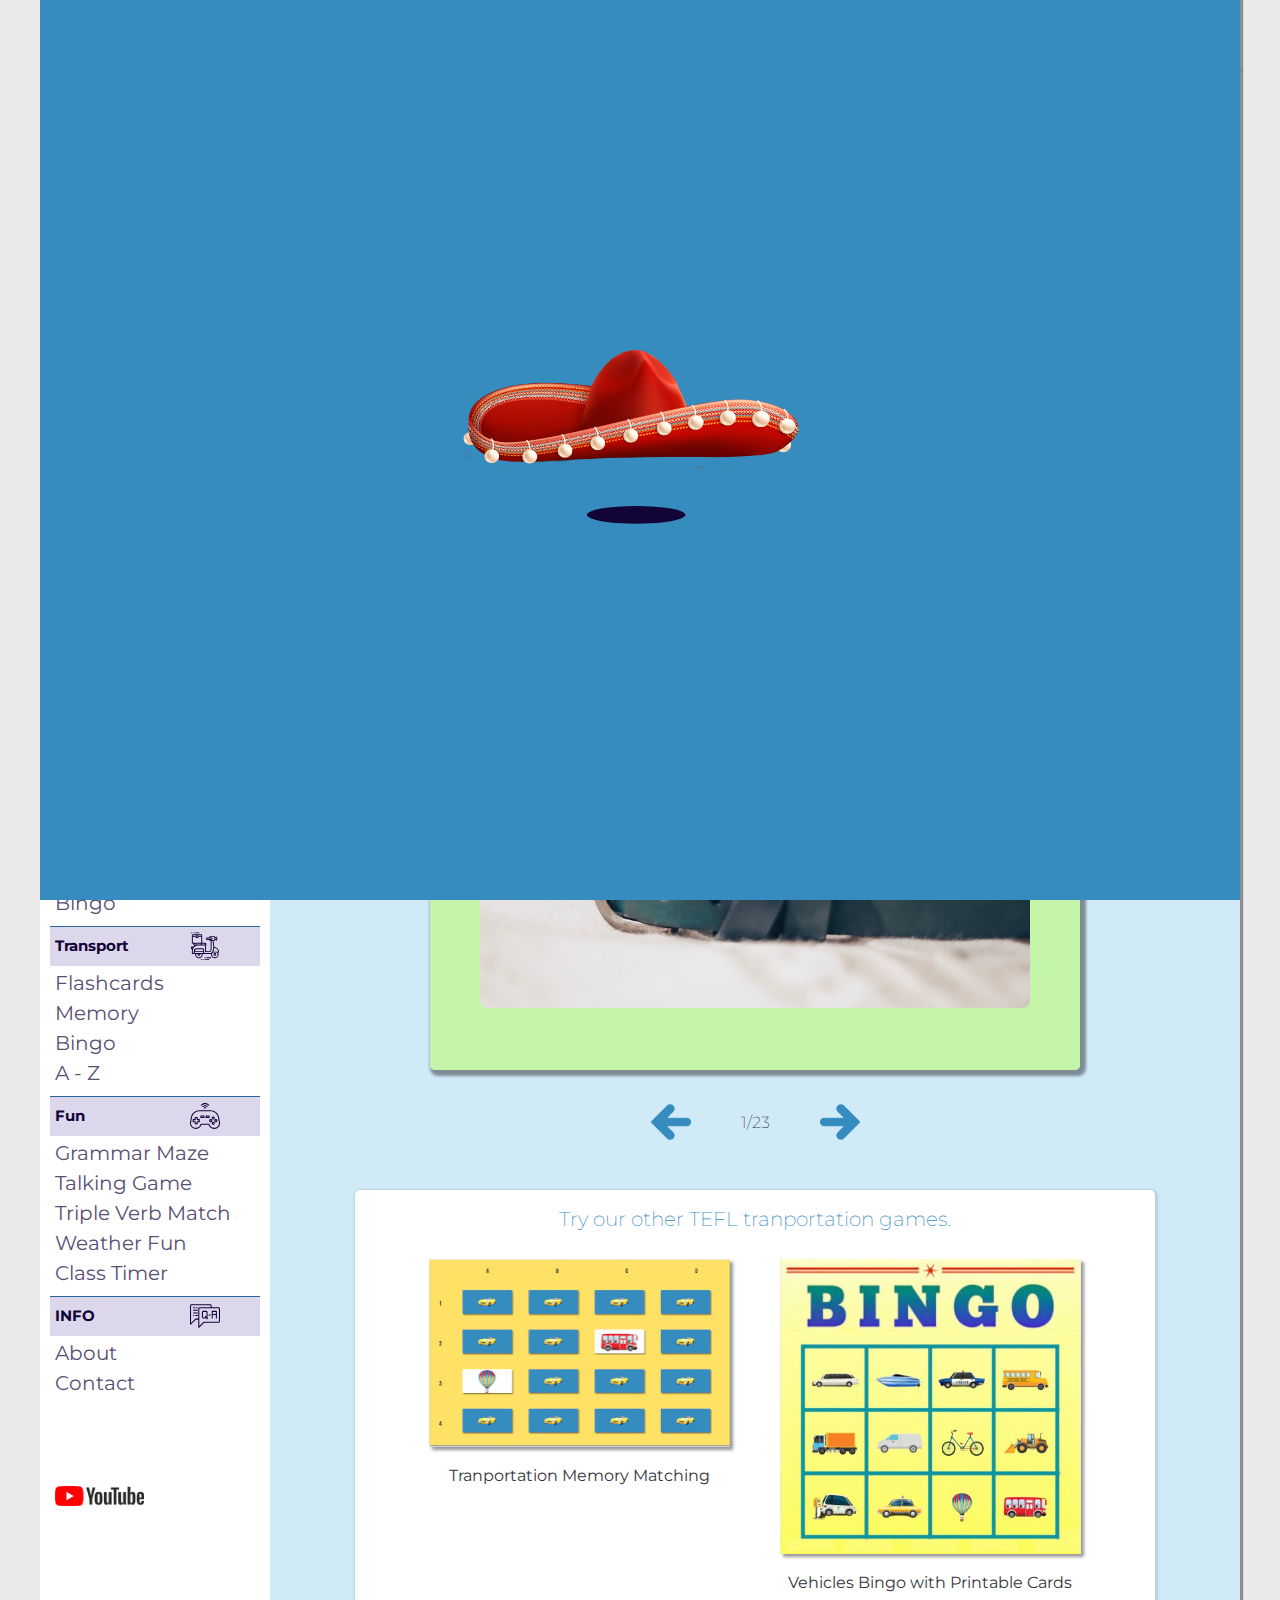
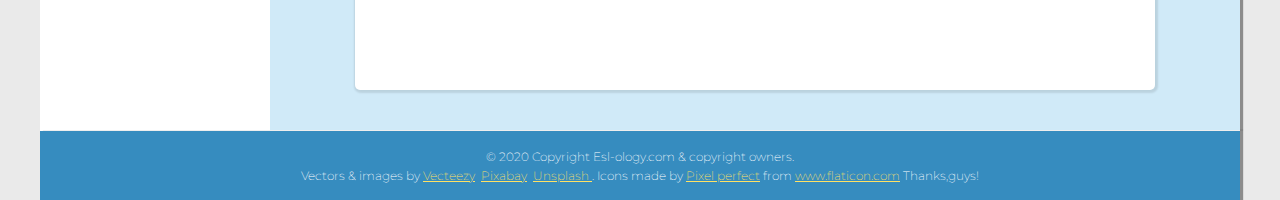
==== index.html @ f2a233de "Initial commit" ====
<!DOCTYPE html>
<html lang="en">
<head>
    <meta charset="UTF-8">
    <meta name="viewport" content="width=device-width, initial-scale=1.0">
    <meta name="description" content="Fun, free  online clothes flashcards for learning English vocabulary">
    <meta name="keywords" content="Clothes flashcards dressed online">
    <title>Clothes Flashcards</title>
    <link rel="icon" type="image/png"
    href="favicon.png";
  />
    <link rel="stylesheet" href="./css/styles.css">
    <script src="csi.min.js"></script>
</head>
<body>

  <div class="loader-div" id="loaderDiv" onload = "checkForTop();">
    <div class="loader-container">
      <img class="ghost" src="img/sombrero.png" alt=""> 
      <p class="shadowFrame">
        <svg version="1.1" class="shadow" id="Layer_1" xmlns="http://www.w3.org/2000/svg" xmlns:xlink="http://www.w3.org/1999/xlink" x="61px" y="20px"
       width="122.436px" height="39.744px" viewBox="0 0 122.436 39.744" enable-background="new 0 0 122.436 39.744"
       xml:space="preserve">
      <ellipse fill="rgb(18, 4, 55)" cx="61.128" cy="19.872" rx="49.25" ry="8.916"/>
        </svg>
      </p>
    </div>
  </div>

    <div class="nav-bar" id="navbar">
        <a href="index.html" class="nav-bar__logo">
          <svg class="icon-header nav-bar__logo-img">
            <use xlink:href="sprite2.svg#Buho" onclick="scrollUp()">
            </use>
          </svg>    </a>
        <h3 class="nav-bar__title">Esl-Ology.Com</h3>
        <div class="nav-bar__title-page">
          <span class="nav-bar__title-page-main" id="pageTitle">CLOTHES FLASHCARDS</span>
      </div>
      <div class="nav-bar__links">
        <a href="index.html" class="nav-bar__link link3">Home</a>
        <svg viewBox="0 0 100 80" width="40" height="20" onclick="toggler();" id="menu" class="menu">
          <rect width="100" height="12"></rect>
          <rect y="30" width="100" height="12"></rect>
          <rect y="60" width="100" height="12"></rect>
        </svg>     
      </div>
    </div>

    <div id="wrapper" class="wrapper">

          
      <div class="sidebar-container" id="sidebar">
        <div data-include="sidebar.html">
        </div>
      </div>

        <div class="introduction">
          <div class="introduction__img" onclick="clapping();"id="mainpic">
            <img src="img/fashion/fashion1.png" alt="decorative">
          </div>
          <div class="introduction__text">
            <h1>FASHION PARADE</h1>
            <p>
            Unlike an ordinary set of TEFL <a href=flashcard-transport.html">transportation flashcards</a>, this set has one vehicle for each letter from A to Z. English Students can have fun playing a game where they guess what the next letter is going to be — bearing in mind that some letters, like D and X, are difficult (we have dog-sled and X-wing Fighter). The transport word appears when you hover over the photo.
            </p>
          </div>
        </div>

    <div class="content">
          <div class="flashcard" >   
          <div class="flashcard__container" onclick="flipMe()" id="flexi">
             <div class="flashcard__flip-card">
                 <div class="flashcard__flip-card-inner" id="inner">
                     <div class="flashcard__flip-card-front" id="pics">
                         <img src="img/belt.jpg" class="flashcard__art" id="art">
                     </div>
                     <div class="flashcard__flip-card-back">
                         <p id="flashcard__text">cap</p> 
                     </div>
                 </div>
             </div>
         </div>
        <div class="buttons">
          <div class="buttons__icon" onclick="goBackwards()">
            <img class="buttons__icon-img arrow1" src="img/right-arrow.png" alt="">
          </div>
            <p class="count" id="count">2/20</p>
          <div class="buttons__icon" onclick="goForwards()">
            <img class="buttons__icon-img arrow2" src="img/right-arrow.png" alt="">
          </div>
        </div>
      </div>
    </div>

      <div class="links">
        <p class="links__text">
          Try our other TEFL tranportation games.
        </p>
        <div class="links__images">
          <div class="links__images-1 figure">
            <a href="matching-transport.html">
            <img src="img/transport-memory.jpg" alt=""></a>
              <figcaption>Tranportation Memory Matching</figcaption>
          </div>
          <div class="links__images-1 figure">
            <a href="bingo-transport.html">
            <img src="img/vehiclesBing.jpg" alt=""></a>
              <figcaption>Vehicles Bingo with Printable Cards</figcaption>
          </div>
      </div>


    </div>
</div>
    <footer class="footer">
        <div class="footer__copyright" id="footer">
          <p>© 2020 Copyright Esl-ology.com & copyright owners.</p>
          <p>Vectors & images by <a href="https://www.vecteezy.com">Vecteezy</a>&nbsp&nbsp<a href="https://pixabay.com">Pixabay</a>&nbsp&nbsp<a
            href="https://unsplash.com">Unsplash </a>. Icons made by <a href="https://icon54.com/" title="Pixel perfect">Pixel perfect</a> from <a href="https://www.flaticon.com/" title="Flaticon"> www.flaticon.com</a> Thanks,guys!</p>
        </div>
    </footer>

  <div class="hidden"><img src="sprite2.svg" style="display: none">
      <script>
    <!--//--><![CDATA[//><!--
    var images = new Array();
      function preload(){
        for(i=0; i<preload.arguments.length; i++){
          images[i] = new Image();
          images[i].src = preload.arguments[i];
        }
      }
    preload(
      "img/belt.jpg",
    "img/boots.jpg",
    "img/cap.jpg",
    "img/dress.jpg",
    "img/flip-flops.jpg",
    "img/gloves.jpg",
    "img/hat.jpg",
    "img/hoodie.jpg",
    "img/jacket.jpg",
    "img/jeans.jpg",
    "img/jumper.jpg",
    "img/pyjamas.jpg",
    "img/raincoat.jpg",
    "img/sandals.jpg",
    "img/scarf.jpg",
    "img/shirt.jpg",
    "img/shoes.jpg",
    "img/skirt.jpg",
    "img/socks.jpg",
    "img/trainers.jpg",
    "img/trousers.jpg",
    "img/tshirt.jpg",
    "img/umbrella.jpg"
    )
      //--><!]]>
    </script>
  </div>
    
    <script src="/script.js"></script>
</body>
</html>
---- css/styles.css ----
@import url("https://fonts.googleapis.com/css2?family=Montserrat:wght@400;500;700&display=swap");
@import url("https://fonts.googleapis.com/css2?family=Anton&display=swap");
@import url("https://fonts.googleapis.com/css2?family=Montserrat&display=swap");
*,
*::after,
*,
*::after,
*::before {
  margin: 0;
  padding: 0;
  box-sizing: border-box; }

html {
  font-size: 62.5%; }
  @media only screen and (max-width: 62.5em) {
    html {
      font-size: 50%; } }
  @media only screen and (max-width: 28em) {
    html {
      font-size: 40%; } }

body {
  padding: 0;
  position: relative;
  margin: 0;
  overflow-x: hidden;
  background-color: #eaeaea; }

body {
  font-family: "Montserrat", sans-serif;
  font-weight: 400;
  line-height: 1.7;
  color: #33363b; }

p {
  font-family: Montserrat, sans-serif;
  line-height: 1.9rem;
  font-size: 1.6rem;
  font-weight: 200; }

h1 {
  margin: 0;
  font-family: "Montserrat", sans-serif;
  font-size: 2rem; }

h2 {
  font-weight: bolder;
  color: #110338; }

h3 {
  font-weight: normal; }

h4 {
  font-weight: normal;
  font-size: 3rem;
  line-height: 1.2;
  margin-bottom: 0.7rem; }

.buttons {
  display: flex;
  align-items: center;
  justify-content: center;
  grid-row: 3/4;
  grid-column: 2/3;
  width: 60%;
  margin: auto;
  margin-top: 2rem;
  height: 5vw; }
  .buttons__icon {
    height: 4rem;
    width: 4rem;
    margin: 0 5rem;
    justify-self: center; }
    .buttons__icon:hover {
      transform: scale(1.1); }
    .buttons__icon:active {
      transform: translateY(2px); }
    .buttons__icon-img {
      height: 100%;
      width: 100%; }
  .buttons .arrow1 {
    transform: scaleX(-1); }

.btn1 {
  grid-column: 1/2; }

.btn2 {
  grid-column: 2/3; }

.btn3 {
  grid-column: 3/4; }

.btn4 {
  grid-column: 6/7; }

.btn {
  height: 5rem;
  width: 8rem;
  border-radius: 10px;
  margin: 0 1rem;
  background-color: #f6653c;
  box-shadow: 2px 3px 3px rgba(0, 0, 0, 0.4);
  cursor: pointer;
  font-size: 1.2rem;
  font-weight: bold;
  color: #fff;
  outline: none;
  border: none; }
  .btn:hover {
    background-color: #dd5b36; }
  .btn:active {
    transform: translateY(2px); }
  @media only screen and (max-width: 50em) {
    .btn {
      height: 4rem;
      width: 10rem; } }

.loader-div {
  background-color: #368cbf;
  display: flex;
  flex-direction: column;
  align-items: center;
  justify-content: center;
  position: absolute;
  height: 100vh;
  width: 1200px;
  margin: auto;
  top: 0;
  left: 0;
  right: 0;
  z-index: 1000; }
  @media only screen and (max-width: 75em) {
    .loader-div {
      width: 100vw; } }
  @media only screen and (max-width: 28em) {
    .loader-div {
      width: 100vw; } }

.stop {
  animation: 2s opaque forwards; }

@keyframes opaque {
  0% {
    opacity: 1;
    z-index: 100; }
  100% {
    opacity: 0;
    z-index: -1; } }

.loader-container {
  display: flex;
  flex-direction: column;
  width: 600px;
  height: 200px;
  align-items: center;
  justify-content: center; }
  .loader-container img {
    height: 60%;
    width: 60%; }

.ghost {
  animation: float 3s ease-out infinite; }

@keyframes float {
  50% {
    transform: translate(0, 20px); } }

.shadowFrame {
  width: 130px;
  margin: auto;
  margin-top: 25px; }

.shadow {
  animation: shrink 3s ease-out infinite;
  transform-origin: center center; }

.shadow ellipse {
  transform-origin: center center; }

@keyframes shrink {
  0% {
    width: 90%;
    margin: 0 5%; }
  50% {
    width: 60%;
    margin: 0 18%; }
  100% {
    width: 90%;
    margin: 0 5%; } }

.sidebar {
  grid-row: 1/5;
  grid-column: 1/2;
  width: 100%;
  display: flex;
  flex-direction: column;
  background-color: #fff;
  padding: 1rem;
  height: 100%;
  transition: all 0.2s ease-in-out; }
  @media only screen and (max-width: 50em) {
    .sidebar {
      position: absolute;
      width: 100vw;
      z-index: 500;
      height: auto;
      padding: 3rem; } }
  @media only screen and (max-width: 28em) {
    .sidebar {
      width: 100vw;
      padding: 6rem; } }

.sidebar h2:first-of-type {
  margin-top: 3rem; }

.sidebar ul li {
  list-style-type: none;
  width: 100%; }

.sidebar a {
  display: inline-block;
  text-decoration: none;
  font-size: 2rem;
  color: #594f73;
  width: 100%;
  height: 3rem;
  padding-left: .5rem; }

.sidebard a:hover {
  background-color: lightgrey; }

.sidebar__subtitle {
  display: flex;
  position: relative;
  justify-content: space-between;
  align-items: center;
  background-color: #dcd7eb;
  border-top: 1px solid #2b6498;
  height: 4rem;
  line-height: 1.6;
  padding-left: .5rem;
  padding-right: 1rem;
  margin-top: 1rem;
  width: 100%;
  cursor: pointer; }

.sidebard i {
  position: absolute;
  right: 2.2rem;
  top: 20%; }

.sidebar__instructions {
  margin-bottom: 2rem;
  font-size: 1.4rem; }

.sidebar ul,
.sidebar li {
  list-style-type: none; }

.youtube {
  height: 40px;
  width: auto;
  margin-top: 8rem;
  border: none;
  outline: none;
  padding: 10px 0;
  box-shadow: none; }

.sidebar__set {
  display: block;
  padding: 0.5rem;
  border-radius: 8px;
  font-weight: bold;
  height: auto;
  transform: translateY(-0.5rem);
  text-transform: uppercase;
  background-color: green;
  color: white;
  margin-top: 2rem; }

.moveSidebar {
  display: none;
  width: 0;
  background-color: lightgrey; }

#subList1,
#subList2,
#subList3,
#subList4 {
  display: inline-block; }

.icon {
  width: 3rem;
  height: 3rem;
  fill: currentColor; }

.icon:hover {
  fill: darkgrey; }

.sidebar-container {
  grid-row: 1/4;
  grid-column: 1/2;
  height: 100%; }
  @media only screen and (max-width: 50em) {
    .sidebar-container {
      display: none; } }

.block {
  display: block; }

.sidebar__subtitle:first-of-type {
  background: #F75F1C; }

.icon {
  margin-right: 3rem; }

.extra {
  position: absolute;
  bottom: 10%;
  left: 50%;
  transform: translate(-50%, -50%);
  z-index: 100;
  width: 600px;
  height: 620px;
  align-items: center;
  justify-content: center;
  font-family: Montserrat, sans-serif;
  font-size: 1.6rem;
  line-height: 1.7;
  background-color: #ffe164;
  border-radius: 12px;
  box-shadow: 3px 3px 4px 4px rgba(0, 0, 0, 0.5);
  display: none;
  z-index: 100; }
  @media only screen and (max-width: 62.5em) {
    .extra {
      top: 80%;
      height: 600px; } }
  @media only screen and (max-width: 37.5em) {
    .extra {
      top: 60%;
      origin: center;
      width: 320px;
      height: 700px; } }

.extra a {
  color: #2b6498;
  display: inline; }

.extra__content {
  display: grid;
  grid-template-columns: repeat(2, minmax(0, 1fr));
  grid-column-gap: 4rem;
  align-items: center;
  width: 400px;
  height: 640px; }
  @media only screen and (max-width: 37.5em) {
    .extra__content {
      grid-template-columns: 1fr;
      grid-template-rows: 3fr;
      width: 280px;
      grid-gap: 0; } }

.extra-col1,
.extra-col2 {
  grid-template-rows: 1fr 5rem; }

.extra p {
  line-height: 1.4; }

p {
  color: #33363b; }

h4 {
  color: #2b6498; }

.bmc-button {
  grid-row: 2/3;
  justify-self: start;
  align-self: start; }
  @media only screen and (max-width: 37.5em) {
    .bmc-button {
      grid-row: 3/4;
      margin-top: 4rem; } }

.point {
  cursor: pointer; }

.icon-base {
  width: 5em;
  height: 5rem;
  fill: #2B6498; }

.icon-base:hover {
  fill: darkorange; }

.xc {
  position: absolute;
  z-index: 10;
  top: 20px;
  right: 30px;
  fill: blue;
  cursor: pointer; }

.xc:hover {
  transform: scale(1.1);
  opacity: 0.8; }

.xxc {
  display: flex; }

.pointer {
  cursor: pointer; }

.nav-bar {
  background-color: #368cbf;
  color: #fff;
  display: grid;
  height: 7rem;
  width: 1200px;
  margin: auto;
  overflow: none;
  box-shadow: 3px 0px 1px 0px rgba(0, 0, 0, 0.4);
  grid-template-columns: 3% 7% 15% 50% 25%;
  z-index: 5; }
  @media only screen and (max-width: 75em) {
    .nav-bar {
      width: 100vw; } }
  @media only screen and (max-width: 28em) {
    .nav-bar {
      width: 100vw; } }
  .nav-bar__logo {
    grid-column: 2/3;
    align-self: center;
    justify-self: start; }
  .nav-bar__title {
    grid-column: 3/4; }
  .nav-bar__main {
    grid-column: 4/5;
    text-align: center; }
  @media only screen and (max-width: 50em) {
    .nav-bar__link {
      grid-column: 4/5; } }
  @media only screen and (max-width: 50em) {
    .nav-bar {
      grid-template-columns: 5vw 18vw 1fr 18vw 5vw; } }
  .nav-bar__title {
    font-family: Montserrat, sans-serif;
    margin-right: auto;
    align-self: center;
    font-size: 1.6rem; }
    @media only screen and (max-width: 50em) {
      .nav-bar__title {
        display: none; } }
    @media only screen and (max-width: 37.5em) {
      .nav-bar__title {
        font-size: 1rem; } }
    .nav-bar__title:hover {
      color: #ffe164; }
    .nav-bar__title-page {
      display: flex;
      justify-content: space-between;
      align-items: center;
      margin: auto;
      height: 7rem;
      font-size: 2.4rem; }
      @media only screen and (max-width: 50em) {
        .nav-bar__title-page {
          font-size: 2rem; } }
      .nav-bar__title-page-main {
        line-height: 2.4rem;
        text-align: center; }
      .nav-bar__title-page-deco {
        height: 4rem;
        width: auto;
        margin: 0 2rem; }
        @media only screen and (max-width: 37.5em) {
          .nav-bar__title-page-deco {
            display: none; } }
  .nav-bar__logo-img {
    height: 4rem;
    width: 4rem;
    margin-left: 2rem;
    justify-self: center;
    fill: #fff; }
    .nav-bar__logo-img:hover {
      fill: #ffe164; }
  .nav-bar__links {
    display: flex;
    justify-content: space-evenly; }
  .nav-bar__link {
    font-size: 1.4rem;
    align-self: center;
    color: #fff;
    font-family: Montserrat, sans-serif;
    text-decoration: none; }
    .nav-bar__link:hover {
      color: #ffe164; }
    @media only screen and (max-width: 50em) {
      .nav-bar__link.link2, .nav-bar__link.link3 {
        display: none; } }

.menu {
  fill: #fff;
  align-self: center;
  cursor: pointer;
  display: none; }
  @media only screen and (max-width: 50em) {
    .menu {
      display: block; } }
  .menu:hover {
    fill: #7ebc59; }

.introduction {
  grid-row: 1/2;
  grid-column: 2/3;
  width: 800px;
  height: 400px;
  background-color: #fff;
  justify-self: center;
  align-self: center;
  margin: 4rem 0;
  padding: 1rem 4rem;
  display: flex;
  align-items: center;
  justify-content: space-between;
  border-radius: 5px;
  box-shadow: 1px 1px 2px 2px rgba(0, 0, 0, 0.1); }
  @media only screen and (max-width: 62.5em) {
    .introduction {
      width: 500px;
      height: 333px; } }
  @media only screen and (max-width: 37.5em) {
    .introduction {
      grid-row: 2/3;
      justify-content: center;
      width: 400px;
      height: 400px;
      flex-direction: column; } }
  .introduction a {
    display: inline;
    text-decoration: none;
    color: #368cbf;
    cursor: pointer; }
  .introduction__img {
    width: 170px;
    height: 260px;
    background-color: #7ebc59;
    padding: 20px;
    align-self: center;
    justify-self: flex-end;
    margin-bottom: 2rem;
    border-radius: 3px;
    cursor: pointer;
    box-shadow: 3px 3px 3px rgba(0, 0, 0, 0.4); }
    @media only screen and (max-width: 62.5em) {
      .introduction__img {
        width: 150px;
        height: 225px; } }
    .introduction__img img {
      width: 100%;
      height: 100%; }
  .introduction__text {
    width: 60%; }
    @media only screen and (max-width: 37.5em) {
      .introduction__text {
        width: 90%;
        margin-top: 2rem; } }
  .introduction__text p {
    font-size: 2rem;
    line-height: 2.8rem;
    font-weight: 200; }
    @media only screen and (max-width: 37.5em) {
      .introduction__text p {
        font-size: 1.6rem;
        line-height: 2.2rem; } }
    @media only screen and (max-width: 28em) {
      .introduction__text p {
        font-size: 2.2rem;
        line-height: 2.6rem; } }

.links {
  margin-top: 3rem; }

.card {
  box-shadow: 2px 3px 3px rgba(0, 0, 0, 0.4); }

.wrapper {
  width: 1200px;
  position: relative;
  box-shadow: 3px 0px 1px 0px rgba(0, 0, 0, 0.4);
  display: grid;
  align-items: center;
  background-color: #d0eaf8;
  margin: 0 auto;
  grid-template-rows: auto auto auto;
  grid-template-columns: 23rem 1fr; }
  @media only screen and (max-width: 75em) {
    .wrapper {
      width: 100vw; } }
  @media only screen and (max-width: 62.5em) {
    .wrapper {
      grid-template-columns: 28rem 1fr; } }
  @media only screen and (max-width: 50em) {
    .wrapper {
      grid-template-columns: 0 1fr; } }
  @media only screen and (max-width: 28em) {
    .wrapper {
      width: 100vw; } }

.content {
  grid-row: 2/3;
  grid-column: 2/3;
  display: flex;
  flex-direction: column; }

.flashcard {
  grid-row: 2/3;
  grid-column: 2/3;
  width: 750px;
  height: 600px;
  margin: auto; }
  .flashcard__container {
    width: 100%; }
  .flashcard__art {
    height: 75%;
    width: auto;
    border-radius: 8px; }
  .flashcard__flip-card {
    background-color: transparent;
    width: 650px;
    height: 500px;
    margin: 2rem auto;
    perspective: 1000px; }
    .flashcard__flip-card-inner {
      position: relative;
      width: 100%;
      height: 100%;
      border-radius: 5px;
      text-align: center;
      transition: all 0.2s;
      transform-style: preserve-3d;
      box-shadow: 3px 3px 3px 3px rgba(0, 0, 0, 0.4); }
    .flashcard__flip-card-front {
      display: flex;
      justify-content: center;
      align-items: center;
      background-color: #fff;
      transform: rotateX(0deg);
      background-color: #c5f5a8; }
    .flashcard__flip-card-front, .flashcard__flip-card-back {
      position: absolute;
      width: 100%;
      height: 100%;
      border-radius: 5px;
      -webkit-backface-visibility: hidden;
      backface-visibility: hidden; }
    .flashcard__flip-card-back {
      display: flex;
      justify-content: center;
      align-items: center;
      background-color: #368cbf;
      transform: rotateX(180deg); }

#flashcard__text {
  font-size: 4rem;
  color: #fff; }

.turnMe {
  transform: rotateX(180deg); }

.links {
  grid-row: 3/4;
  grid-column: 2/3;
  width: 800px;
  height: 500px;
  display: flex;
  flex-direction: column;
  align-items: center;
  justify-self: center;
  text-align: center;
  border-radius: 5px;
  margin: 4rem 0;
  padding: 2rem 0rem;
  background-color: #fff;
  justify-content: flex-start;
  box-shadow: 1px 1px 2px 2px rgba(0, 0, 0, 0.1); }
  @media only screen and (max-width: 62.5em) {
    .links {
      width: 600px;
      height: 400px; } }
  @media only screen and (max-width: 37.5em) {
    .links {
      justify-content: center;
      width: 400px;
      height: 300px; } }
  .links__text {
    margin-bottom: 3rem;
    color: #368cbf;
    font-size: 2rem; }
  .links__images {
    display: flex;
    justify-content: space-evenly; }
    .links__images-1 {
      width: 40%; }
      .links__images-1 img {
        width: 100%;
        box-shadow: 3px 3px 3px rgba(0, 0, 0, 0.4); }
        .links__images-1 img:hover {
          transform: scale(0.98) translateY(1px); }
      .links__images-1 figcaption {
        margin-top: 1rem;
        margin-bottom: 2rem;
        font-size: 1.6rem;
        text-align: center; }

.footer {
  display: flex;
  width: 1200px;
  margin: auto;
  flex-direction: column;
  align-items: center;
  justify-content: center;
  color: #fff;
  padding: 1.5rem 0;
  height: 7rem;
  background-color: #368cbf;
  border-top: 1px solid #fff;
  box-shadow: 3px 0px 1px 0px rgba(0, 0, 0, 0.4); }
  @media only screen and (max-width: 75em) {
    .footer {
      width: 100vw; } }
  @media only screen and (max-width: 28em) {
    .footer {
      width: 100vw; } }
  .footer__copyright {
    text-align: center;
    line-height: 1.5; }
    .footer__copyright p {
      font-size: 1.2rem;
      color: #fff; }

#footer a {
  color: #ffe164; }
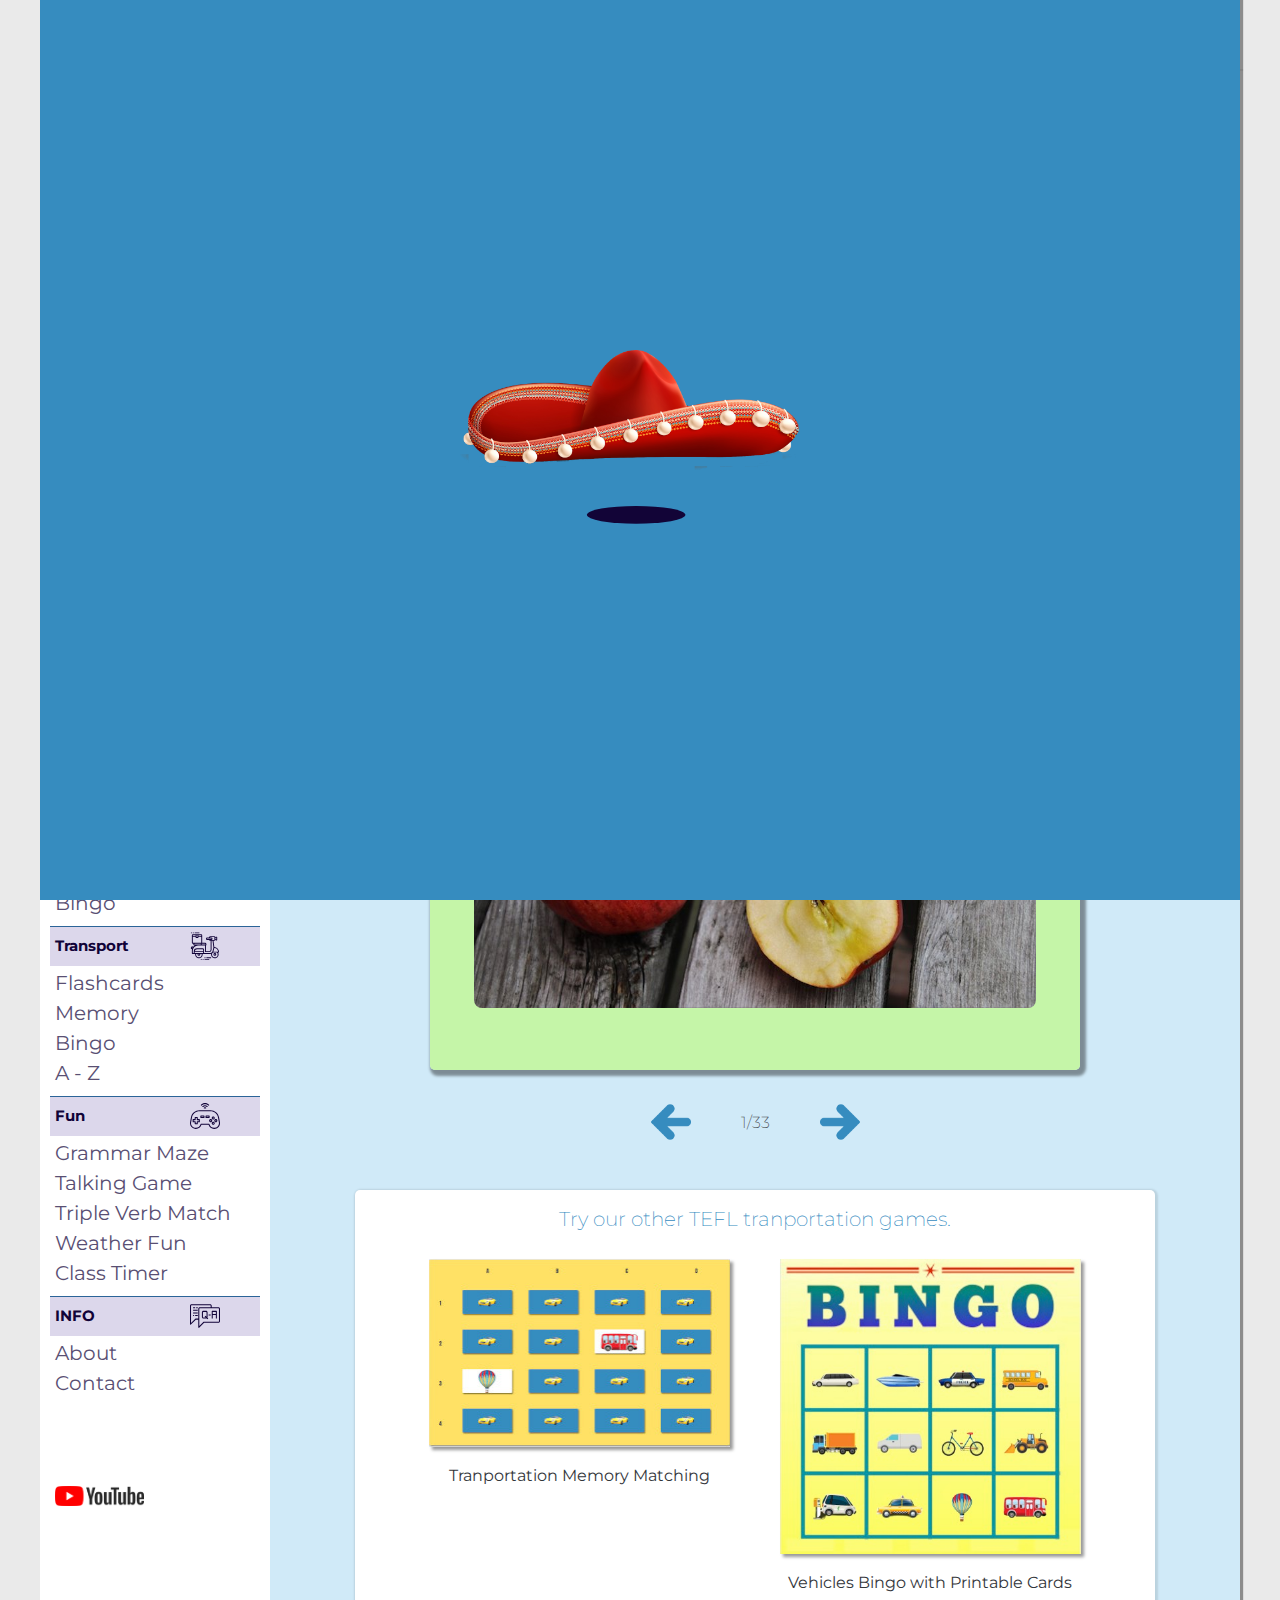
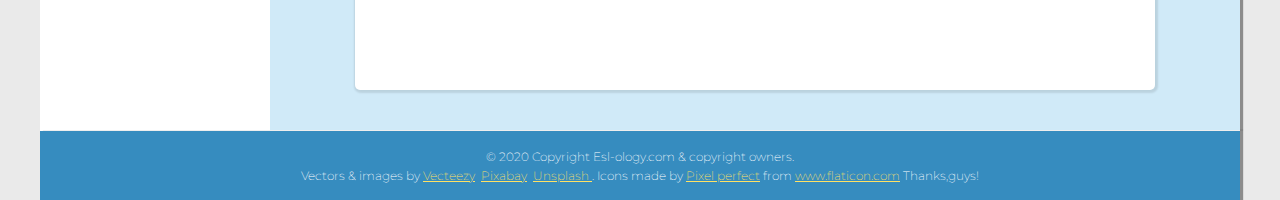
==== commit 5af1590b: "Flipcard Version" ====
--- a/index.html
+++ b/index.html
@@ -3,9 +3,9 @@
 <head>
     <meta charset="UTF-8">
     <meta name="viewport" content="width=device-width, initial-scale=1.0">
-    <meta name="description" content="Fun, free  online clothes flashcards for learning English vocabulary">
-    <meta name="keywords" content="Clothes flashcards dressed online">
-    <title>Clothes Flashcards</title>
+    <meta name="description" content="Fun, free  online food flashcards for learning English vocabulary">
+    <meta name="keywords" content="Food flashcards online">
+    <title>Food Flashcards</title>
     <link rel="icon" type="image/png"
     href="favicon.png";
   />
@@ -35,7 +35,7 @@
           </svg>    </a>
         <h3 class="nav-bar__title">Esl-Ology.Com</h3>
         <div class="nav-bar__title-page">
-          <span class="nav-bar__title-page-main" id="pageTitle">CLOTHES FLASHCARDS</span>
+          <span class="nav-bar__title-page-main" id="pageTitle">FOOD FLASHCARDS</span>
       </div>
       <div class="nav-bar__links">
         <a href="index.html" class="nav-bar__link link3">Home</a>
@@ -56,11 +56,11 @@
       </div>
 
         <div class="introduction">
-          <div class="introduction__img" onclick="clapping();"id="mainpic">
-            <img src="img/fashion/fashion1.png" alt="decorative">
+          <div class="introduction__img" onclick="burping();"id="mainpic">
+            <img src="img/pizza/pizza.png" alt="decorative">
           </div>
           <div class="introduction__text">
-            <h1>FASHION PARADE</h1>
+            <h1>FOOD MOODS</h1>
             <p>
             Unlike an ordinary set of TEFL <a href=flashcard-transport.html">transportation flashcards</a>, this set has one vehicle for each letter from A to Z. English Students can have fun playing a game where they guess what the next letter is going to be — bearing in mind that some letters, like D and X, are difficult (we have dog-sled and X-wing Fighter). The transport word appears when you hover over the photo.
             </p>
@@ -73,7 +73,7 @@
              <div class="flashcard__flip-card">
                  <div class="flashcard__flip-card-inner" id="inner">
                      <div class="flashcard__flip-card-front" id="pics">
-                         <img src="img/belt.jpg" class="flashcard__art" id="art">
+                         <img src="img/apple.jpg" class="flashcard__art" id="art">
                      </div>
                      <div class="flashcard__flip-card-back">
                          <p id="flashcard__text">cap</p> 
@@ -132,29 +132,39 @@
         }
       }
     preload(
-      "img/belt.jpg",
-    "img/boots.jpg",
-    "img/cap.jpg",
-    "img/dress.jpg",
-    "img/flip-flops.jpg",
-    "img/gloves.jpg",
-    "img/hat.jpg",
-    "img/hoodie.jpg",
-    "img/jacket.jpg",
-    "img/jeans.jpg",
-    "img/jumper.jpg",
-    "img/pyjamas.jpg",
-    "img/raincoat.jpg",
-    "img/sandals.jpg",
-    "img/scarf.jpg",
-    "img/shirt.jpg",
-    "img/shoes.jpg",
-    "img/skirt.jpg",
-    "img/socks.jpg",
-    "img/trainers.jpg",
-    "img/trousers.jpg",
-    "img/tshirt.jpg",
-    "img/umbrella.jpg"
+      "img/apple.jpg",
+    "img/banana.jpg",
+    "img/beans.jpg",
+    "img/bread.jpg",
+    "img/broccoli.jpg",
+    "img/burger.jpg",
+    "img/cabbage.jpg",
+    "img/cake.jpg",
+    "img/carrot.jpg",
+    "img/chicken.jpg",
+    "img/chips.jpg",
+    "img/cucumber.jpg",
+    "img/donut.jpg",
+    "img/egg.jpg",
+    "img/fish.jpg",
+    "img/grape.jpg",
+    "img/honey.jpg",
+    "img/ice-cream.jpg",
+    "img/jam.jpg",
+    "img/kiwi.jpg",
+    "img/lettuce.jpg",
+    "img/lobster.jpg",
+    "img/mushroom.jpg",
+    "img/nut.jpg",
+    "img/onion.jpg",
+    "img/pasta.jpg",
+    "img/pepper.jpg",
+    "img/pizza.jpg",
+    "img/potato.jpg",
+    "img/prawn.jpg",
+    "img/radish.jpg",
+    "img/sausage.jpg",
+    "img/tomato.jpg"
     )
       //--><!]]>
     </script>
--- a/css/styles.css
+++ b/css/styles.css
@@ -543,20 +543,20 @@
     color: #368cbf;
     cursor: pointer; }
   .introduction__img {
-    width: 170px;
-    height: 260px;
-    background-color: #7ebc59;
-    padding: 20px;
+    width: 220px;
+    height: 220px;
+    background-color: #33363b;
     align-self: center;
-    justify-self: flex-end;
-    margin-bottom: 2rem;
+    justify-self: center;
+    padding: 1rem;
+    margin-bottom: 1rem;
     border-radius: 3px;
     cursor: pointer;
     box-shadow: 3px 3px 3px rgba(0, 0, 0, 0.4); }
     @media only screen and (max-width: 62.5em) {
       .introduction__img {
-        width: 150px;
-        height: 225px; } }
+        width: 100px;
+        height: 200px; } }
     .introduction__img img {
       width: 100%;
       height: 100%; }
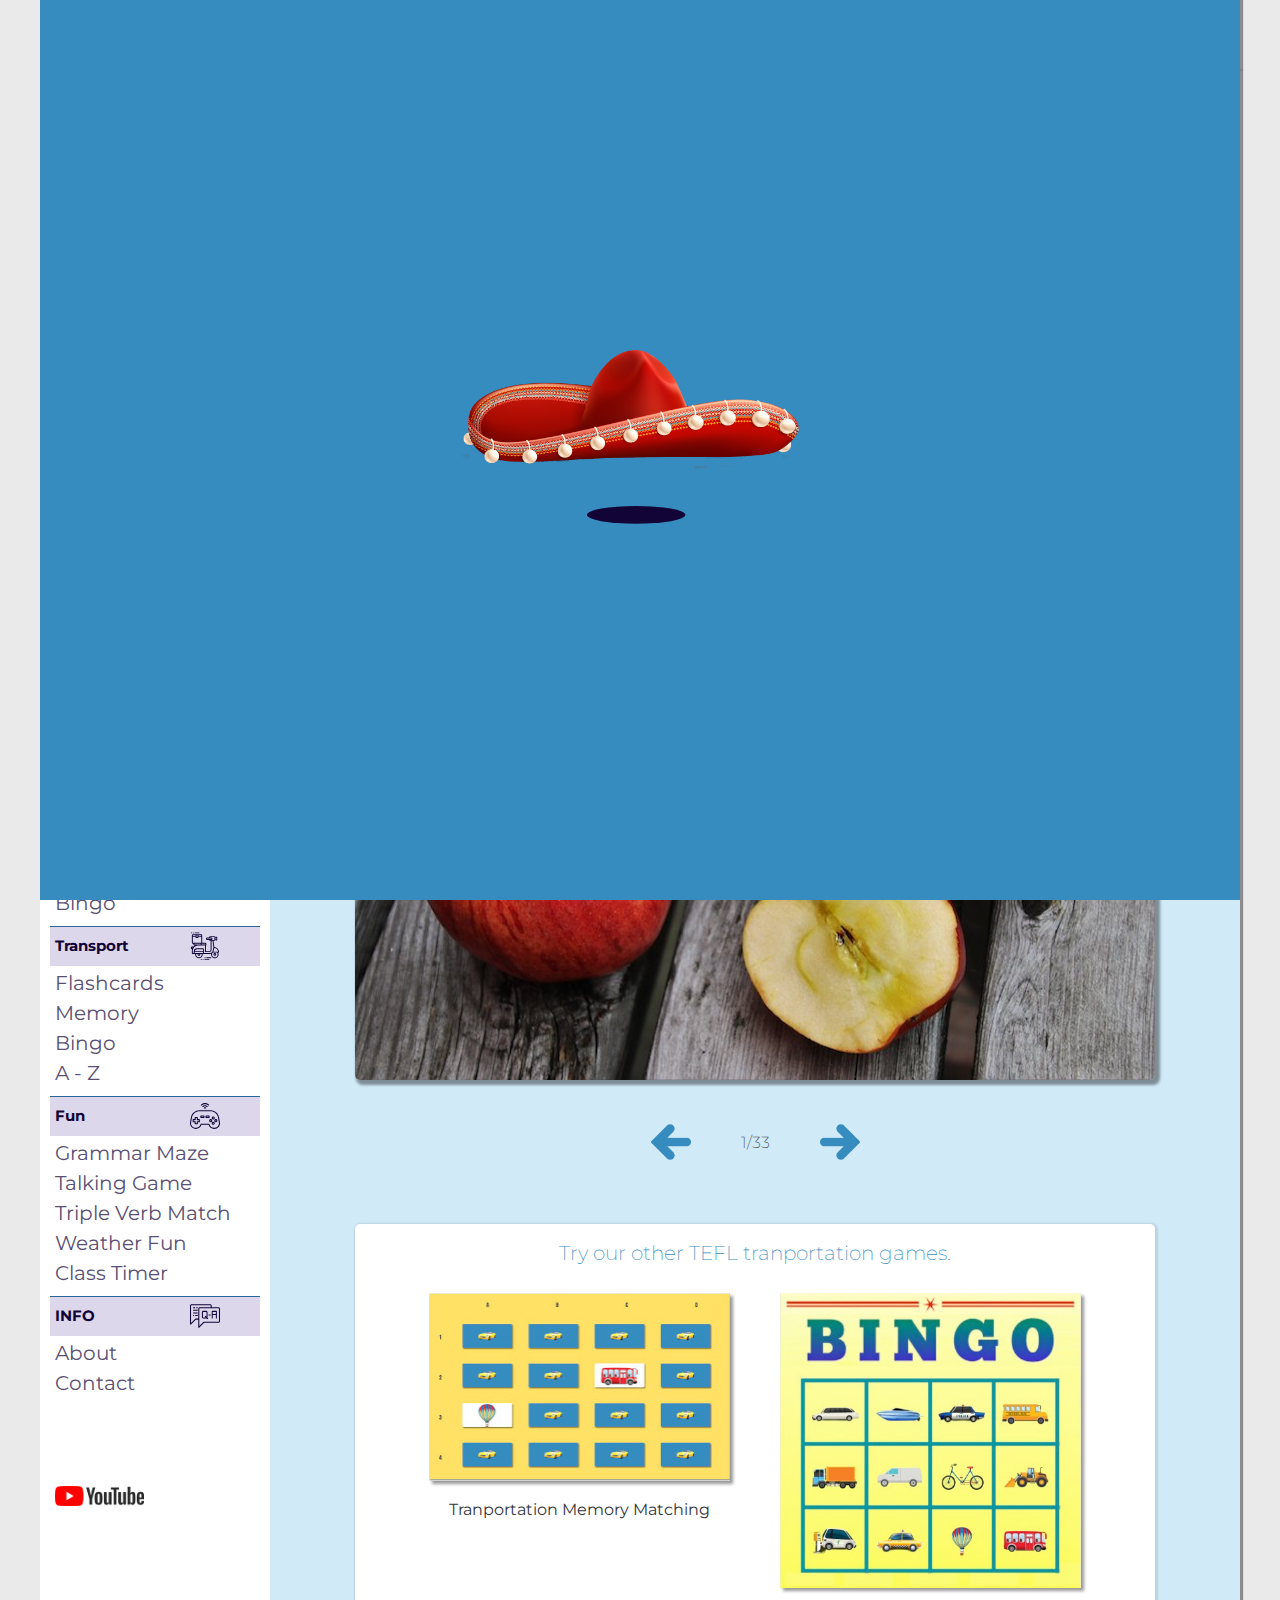
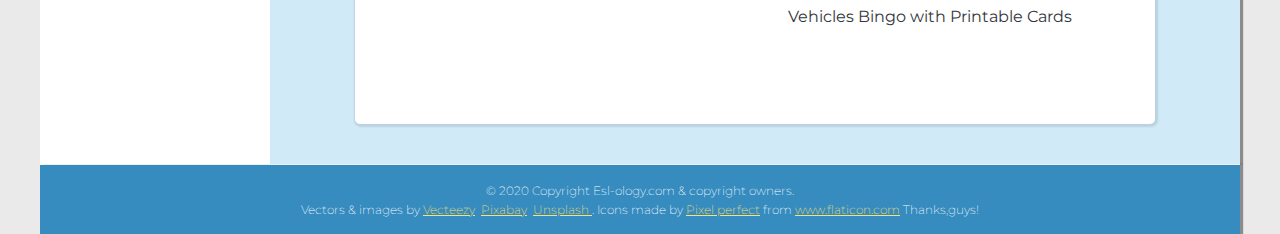
==== commit f887fe1c: "Overlay Version" ====
--- a/index.html
+++ b/index.html
@@ -67,20 +67,13 @@
           </div>
         </div>
 
-    <div class="content">
-          <div class="flashcard" >   
-          <div class="flashcard__container" onclick="flipMe()" id="flexi">
-             <div class="flashcard__flip-card">
-                 <div class="flashcard__flip-card-inner" id="inner">
-                     <div class="flashcard__flip-card-front" id="pics">
-                         <img src="img/apple.jpg" class="flashcard__art" id="art">
-                     </div>
-                     <div class="flashcard__flip-card-back">
-                         <p id="flashcard__text">cap</p> 
-                     </div>
-                 </div>
-             </div>
-         </div>
+    <div class="main">
+      <div id="overlay" class="overlay">
+        <img id="image-art" class="image-art" src="img/aeroplane.jpg" alt="">
+        <div class="after">
+        </div>
+          <p id="image-text" class="image-text">aeroplane</p>
+      </div>
         <div class="buttons">
           <div class="buttons__icon" onclick="goBackwards()">
             <img class="buttons__icon-img arrow1" src="img/right-arrow.png" alt="">
@@ -91,7 +84,7 @@
           </div>
         </div>
       </div>
-    </div>
+  
 
       <div class="links">
         <p class="links__text">
--- a/css/styles.css
+++ b/css/styles.css
@@ -64,7 +64,7 @@
   grid-column: 2/3;
   width: 60%;
   margin: auto;
-  margin-top: 2rem;
+  margin-top: 3rem;
   height: 5vw; }
   .buttons__icon {
     height: 4rem;
@@ -555,8 +555,12 @@
     box-shadow: 3px 3px 3px rgba(0, 0, 0, 0.4); }
     @media only screen and (max-width: 62.5em) {
       .introduction__img {
-        width: 100px;
+        width: 200px;
         height: 200px; } }
+    @media only screen and (max-width: 37.5em) {
+      .introduction__img {
+        width: 150px;
+        height: 150px; } }
     .introduction__img img {
       width: 100%;
       height: 100%; }
@@ -608,66 +612,94 @@
     .wrapper {
       width: 100vw; } }
 
-.content {
+.main {
   grid-row: 2/3;
   grid-column: 2/3;
-  display: flex;
-  flex-direction: column; }
-
-.flashcard {
-  grid-row: 2/3;
-  grid-column: 2/3;
-  width: 750px;
-  height: 600px;
-  margin: auto; }
-  .flashcard__container {
-    width: 100%; }
-  .flashcard__art {
-    height: 75%;
-    width: auto;
-    border-radius: 8px; }
-  .flashcard__flip-card {
-    background-color: transparent;
-    width: 650px;
-    height: 500px;
-    margin: 2rem auto;
-    perspective: 1000px; }
-    .flashcard__flip-card-inner {
-      position: relative;
-      width: 100%;
-      height: 100%;
-      border-radius: 5px;
-      text-align: center;
-      transition: all 0.2s;
-      transform-style: preserve-3d;
-      box-shadow: 3px 3px 3px 3px rgba(0, 0, 0, 0.4); }
-    .flashcard__flip-card-front {
-      display: flex;
-      justify-content: center;
-      align-items: center;
-      background-color: #fff;
-      transform: rotateX(0deg);
-      background-color: #c5f5a8; }
-    .flashcard__flip-card-front, .flashcard__flip-card-back {
-      position: absolute;
-      width: 100%;
-      height: 100%;
-      border-radius: 5px;
-      -webkit-backface-visibility: hidden;
-      backface-visibility: hidden; }
-    .flashcard__flip-card-back {
-      display: flex;
-      justify-content: center;
-      align-items: center;
-      background-color: #368cbf;
-      transform: rotateX(180deg); }
-
-#flashcard__text {
-  font-size: 4rem;
-  color: #fff; }
-
-.turnMe {
-  transform: rotateX(180deg); }
+  align-self: start;
+  justify-self: center;
+  display: flex;
+  flex-direction: column;
+  align-items: center;
+  justify-content: center;
+  margin-bottom: 1rem; }
+  @media only screen and (max-width: 37.5em) {
+    .main {
+      grid-row: 1/2;
+      margin-top: 4rem; } }
+
+.overlay {
+  position: relative;
+  margin-top: 3rem;
+  width: 800px;
+  height: 500px;
+  transform: all 5s ease;
+  border-radius: 5px;
+  box-shadow: 3px 3px 3px 2px rgba(0, 0, 0, 0.4); }
+
+.overlay .after {
+  position: absolute;
+  top: 0;
+  left: 0;
+  width: 100%;
+  height: 100%;
+  border-radius: 5px;
+  display: none;
+  transform: all 5s ease; }
+
+.overlay:hover .after {
+  display: block;
+  background: rgba(0, 0, 0, 0.4);
+  transform: all 5s ease; }
+
+.image-art {
+  height: 100%;
+  width: 100%;
+  border-radius: 5px; }
+
+.image-text {
+  position: absolute;
+  font-size: 6rem;
+  font-weight: 300;
+  text-align: center;
+  width: 60%;
+  height: 30%;
+  color: white;
+  top: 50%;
+  left: 50%;
+  transform: translateX(-50%);
+  display: none;
+  transition: all .2s ease;
+  z-index: 2000; }
+
+.overlay:hover .image-text {
+  display: block; }
+
+@media only screen and (max-width: 62.5em) {
+  .overlay {
+    width: 600px;
+    height: 375px; }
+  .image-text {
+    width: 300;
+    height: 150;
+    font-size: 7rem; } }
+
+@media only screen and (max-width: 50em) {
+  .overlay {
+    width: 600px;
+    height: 400px; }
+  .image-text {
+    width: 300;
+    height: 150;
+    font-size: 8rem; } }
+
+@media only screen and (max-width: 37.5em) {
+  .overlay {
+    width: 400px;
+    height: 250px; }
+  .image-text {
+    width: 300;
+    height: 150;
+    font-size: 6rem; } }
 
 .links {
   grid-row: 3/4;
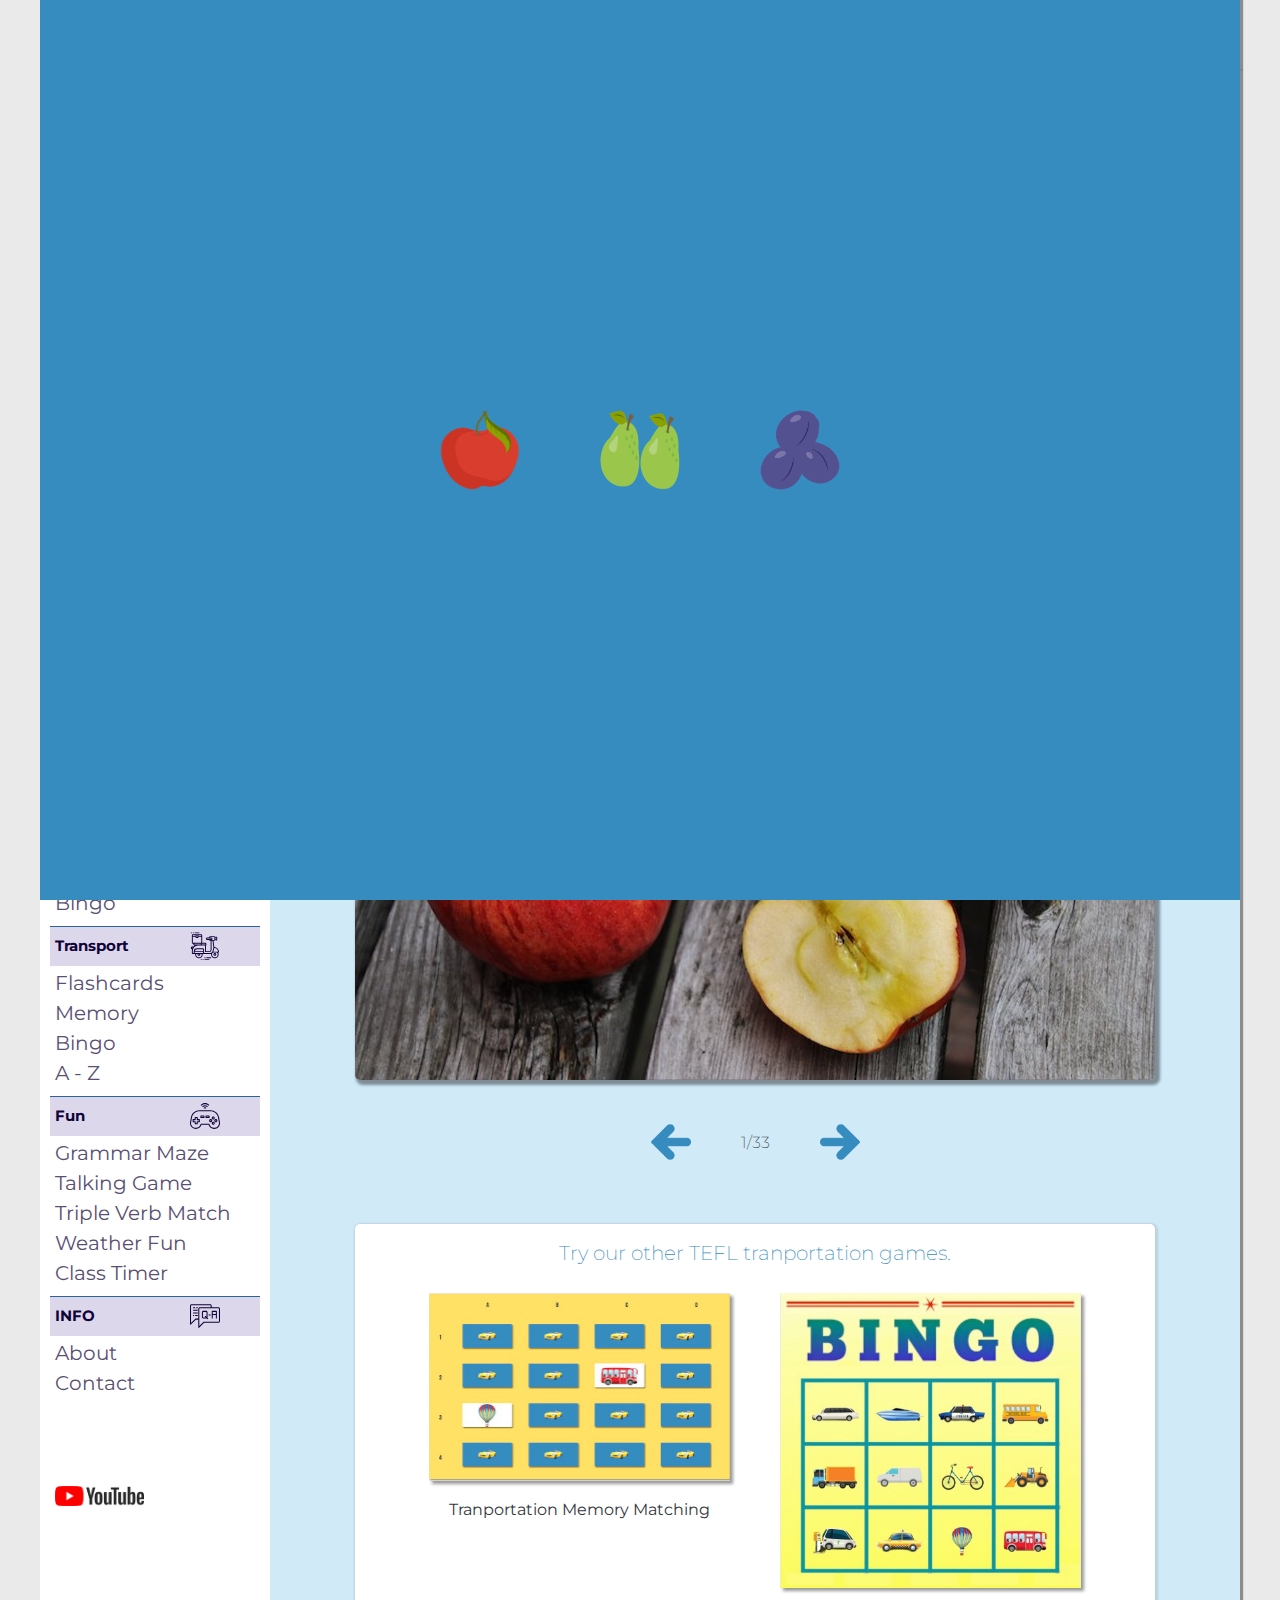
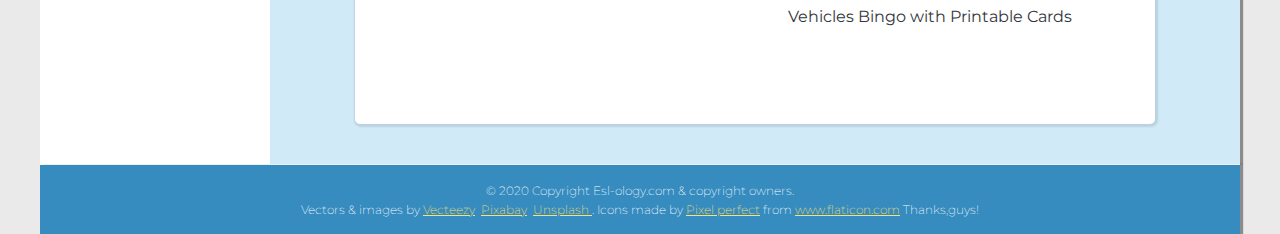
==== commit 09d0de5f: "Caterpillar loader" ====
--- a/index.html
+++ b/index.html
@@ -16,14 +16,9 @@
 
   <div class="loader-div" id="loaderDiv" onload = "checkForTop();">
     <div class="loader-container">
-      <img class="ghost" src="img/sombrero.png" alt=""> 
-      <p class="shadowFrame">
-        <svg version="1.1" class="shadow" id="Layer_1" xmlns="http://www.w3.org/2000/svg" xmlns:xlink="http://www.w3.org/1999/xlink" x="61px" y="20px"
-       width="122.436px" height="39.744px" viewBox="0 0 122.436 39.744" enable-background="new 0 0 122.436 39.744"
-       xml:space="preserve">
-      <ellipse fill="rgb(18, 4, 55)" cx="61.128" cy="19.872" rx="49.25" ry="8.916"/>
-        </svg>
-      </p>
+      <img class="apple ghost" src="img/loader/apple.png" alt=""> 
+      <img class="pears ghost" src="img/loader/pears.png" alt=""> 
+      <img class="plums ghost" src="img/loader/plums.png" alt=""> 
     </div>
   </div>
 
@@ -69,10 +64,10 @@
 
     <div class="main">
       <div id="overlay" class="overlay">
-        <img id="image-art" class="image-art" src="img/aeroplane.jpg" alt="">
+        <img id="image-art" class="image-art" src="img/apple.jpg" alt="">
         <div class="after">
         </div>
-          <p id="image-text" class="image-text">aeroplane</p>
+          <p id="image-text" class="image-text">apple</p>
       </div>
         <div class="buttons">
           <div class="buttons__icon" onclick="goBackwards()">
--- a/css/styles.css
+++ b/css/styles.css
@@ -149,21 +149,32 @@
 
 .loader-container {
   display: flex;
-  flex-direction: column;
-  width: 600px;
-  height: 200px;
-  align-items: center;
-  justify-content: center; }
+  width: 400px;
+  height: 400px;
+  align-items: center;
+  justify-content: space-between; }
   .loader-container img {
-    height: 60%;
-    width: 60%; }
-
-.ghost {
-  animation: float 3s ease-out infinite; }
-
-@keyframes float {
+    height: 20%;
+    width: 20%; }
+
+.apple {
+  animation: vanish 2s ease-in forwards; }
+
+.pears {
+  animation: vanish 2s ease-in forwards;
+  animation-delay: 1s; }
+
+.plums {
+  animation: vanish 2s ease-in forwards;
+  animation-delay: 2s; }
+
+@keyframes vanish {
+  0% {
+    opacity: 1; }
   50% {
-    transform: translate(0, 20px); } }
+    transform: translate(0, 20px); }
+  100% {
+    opacity: 0; } }
 
 .shadowFrame {
   width: 130px;
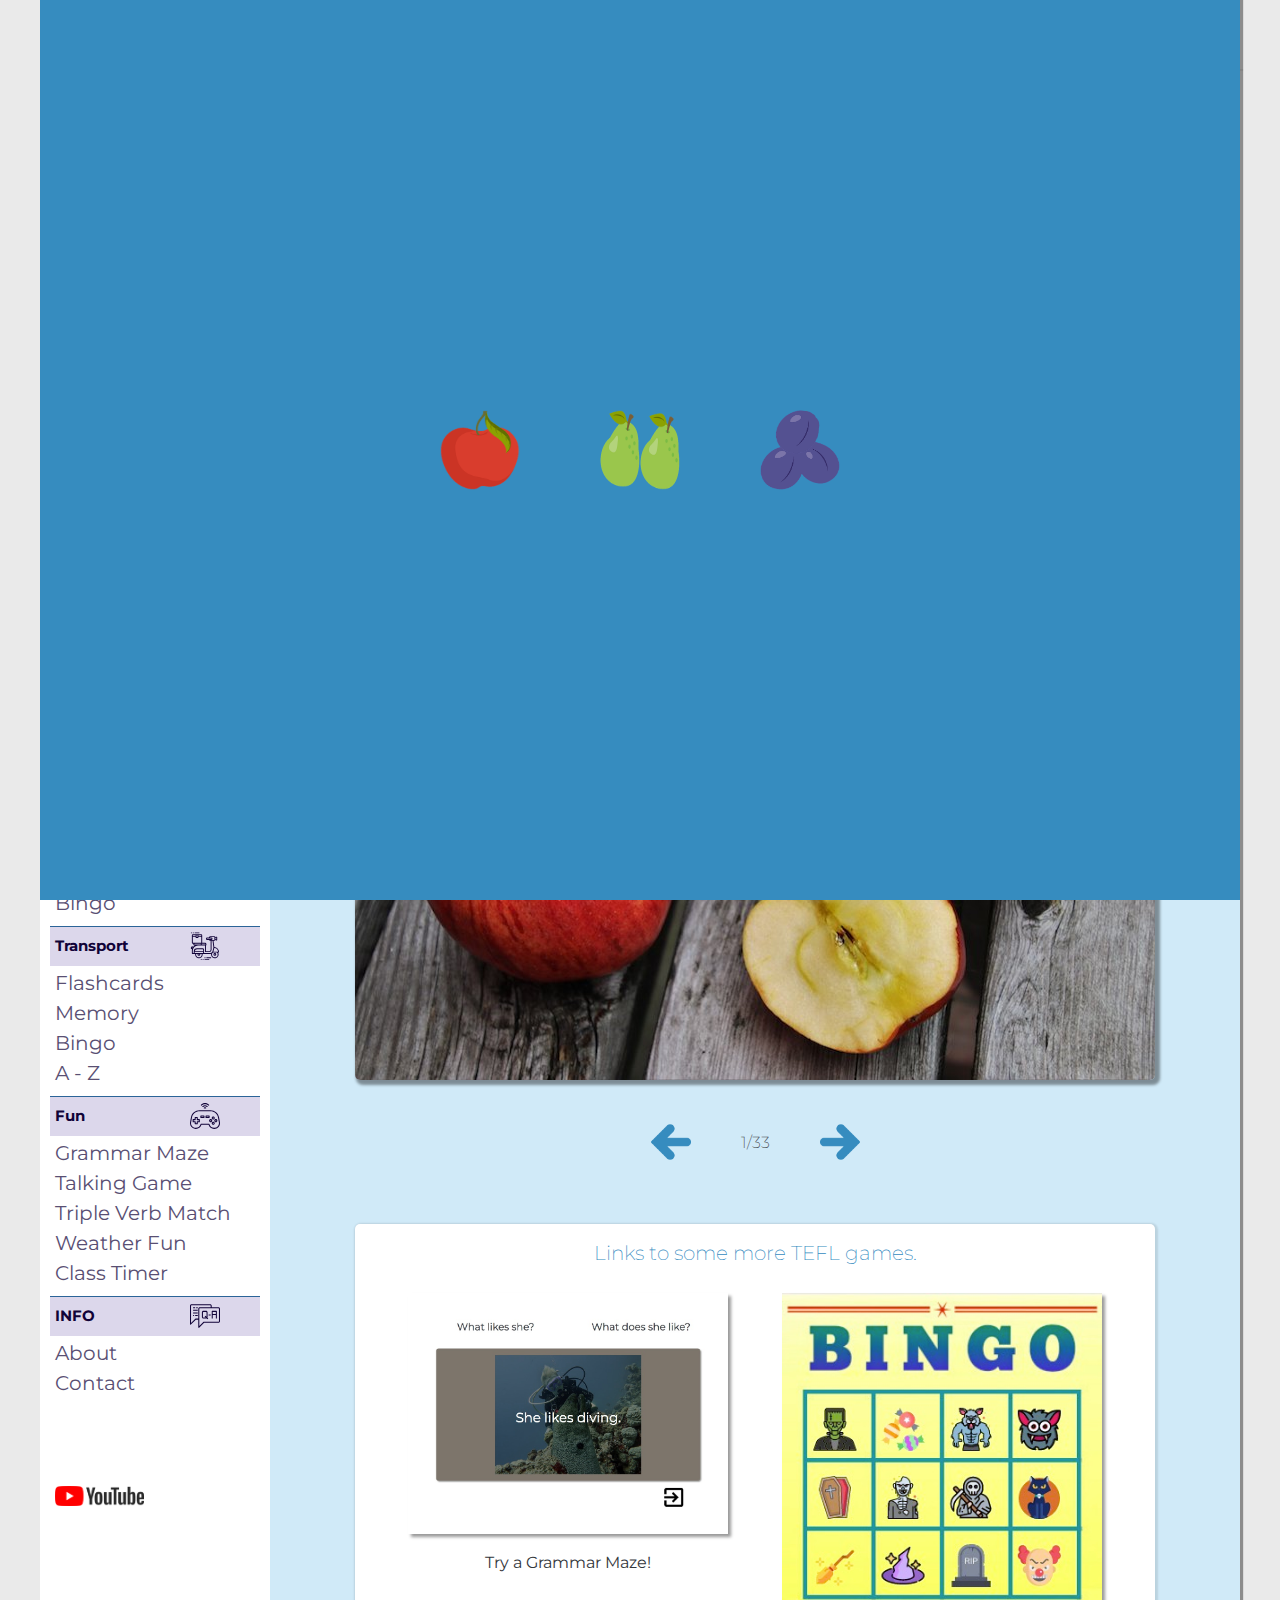
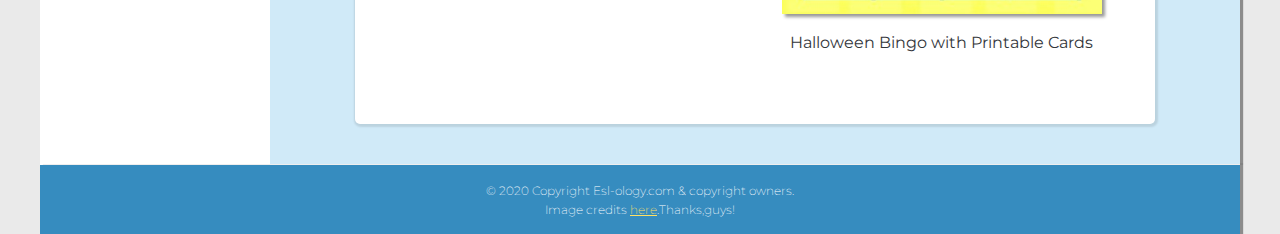
==== commit ee4ac052: "Updates to credits" ====
--- a/index.html
+++ b/index.html
@@ -57,7 +57,7 @@
           <div class="introduction__text">
             <h1>FOOD MOODS</h1>
             <p>
-            Unlike an ordinary set of TEFL <a href=flashcard-transport.html">transportation flashcards</a>, this set has one vehicle for each letter from A to Z. English Students can have fun playing a game where they guess what the next letter is going to be — bearing in mind that some letters, like D and X, are difficult (we have dog-sled and X-wing Fighter). The transport word appears when you hover over the photo.
+            Food is always a subject that can get students talking — likes and dislikes, rules and manners, habits, what you had last Sunday and what you are going to have later. One way of having fun is to go round the class with each student adding to the sentence "I went to a party and I ate..." Students drop out when they cannot remember the list.
             </p>
           </div>
         </div>
@@ -83,18 +83,18 @@
 
       <div class="links">
         <p class="links__text">
-          Try our other TEFL tranportation games.
+          Links to some more TEFL games.
         </p>
         <div class="links__images">
           <div class="links__images-1 figure">
-            <a href="matching-transport.html">
-            <img src="img/transport-memory.jpg" alt=""></a>
-              <figcaption>Tranportation Memory Matching</figcaption>
+            <a href="questions-maze.html">
+            <img src="img/QuestionsMaze.jpg" alt=""></a>
+              <figcaption>Try a Grammar Maze!</figcaption>
           </div>
           <div class="links__images-1 figure">
-            <a href="bingo-transport.html">
-            <img src="img/vehiclesBing.jpg" alt=""></a>
-              <figcaption>Vehicles Bingo with Printable Cards</figcaption>
+            <a href="bingo-halloween.html">
+            <img src="img/HalloweenBingoCard.jpg" alt=""></a>
+              <figcaption>Halloween Bingo with Printable Cards</figcaption>
           </div>
       </div>
 
@@ -104,8 +104,7 @@
     <footer class="footer">
         <div class="footer__copyright" id="footer">
           <p>© 2020 Copyright Esl-ology.com & copyright owners.</p>
-          <p>Vectors & images by <a href="https://www.vecteezy.com">Vecteezy</a>&nbsp&nbsp<a href="https://pixabay.com">Pixabay</a>&nbsp&nbsp<a
-            href="https://unsplash.com">Unsplash </a>. Icons made by <a href="https://icon54.com/" title="Pixel perfect">Pixel perfect</a> from <a href="https://www.flaticon.com/" title="Flaticon"> www.flaticon.com</a> Thanks,guys!</p>
+          <p>Image credits <a href="food-flashcard-credits.html">here</a>.Thanks,guys!</p>
         </div>
     </footer>
 
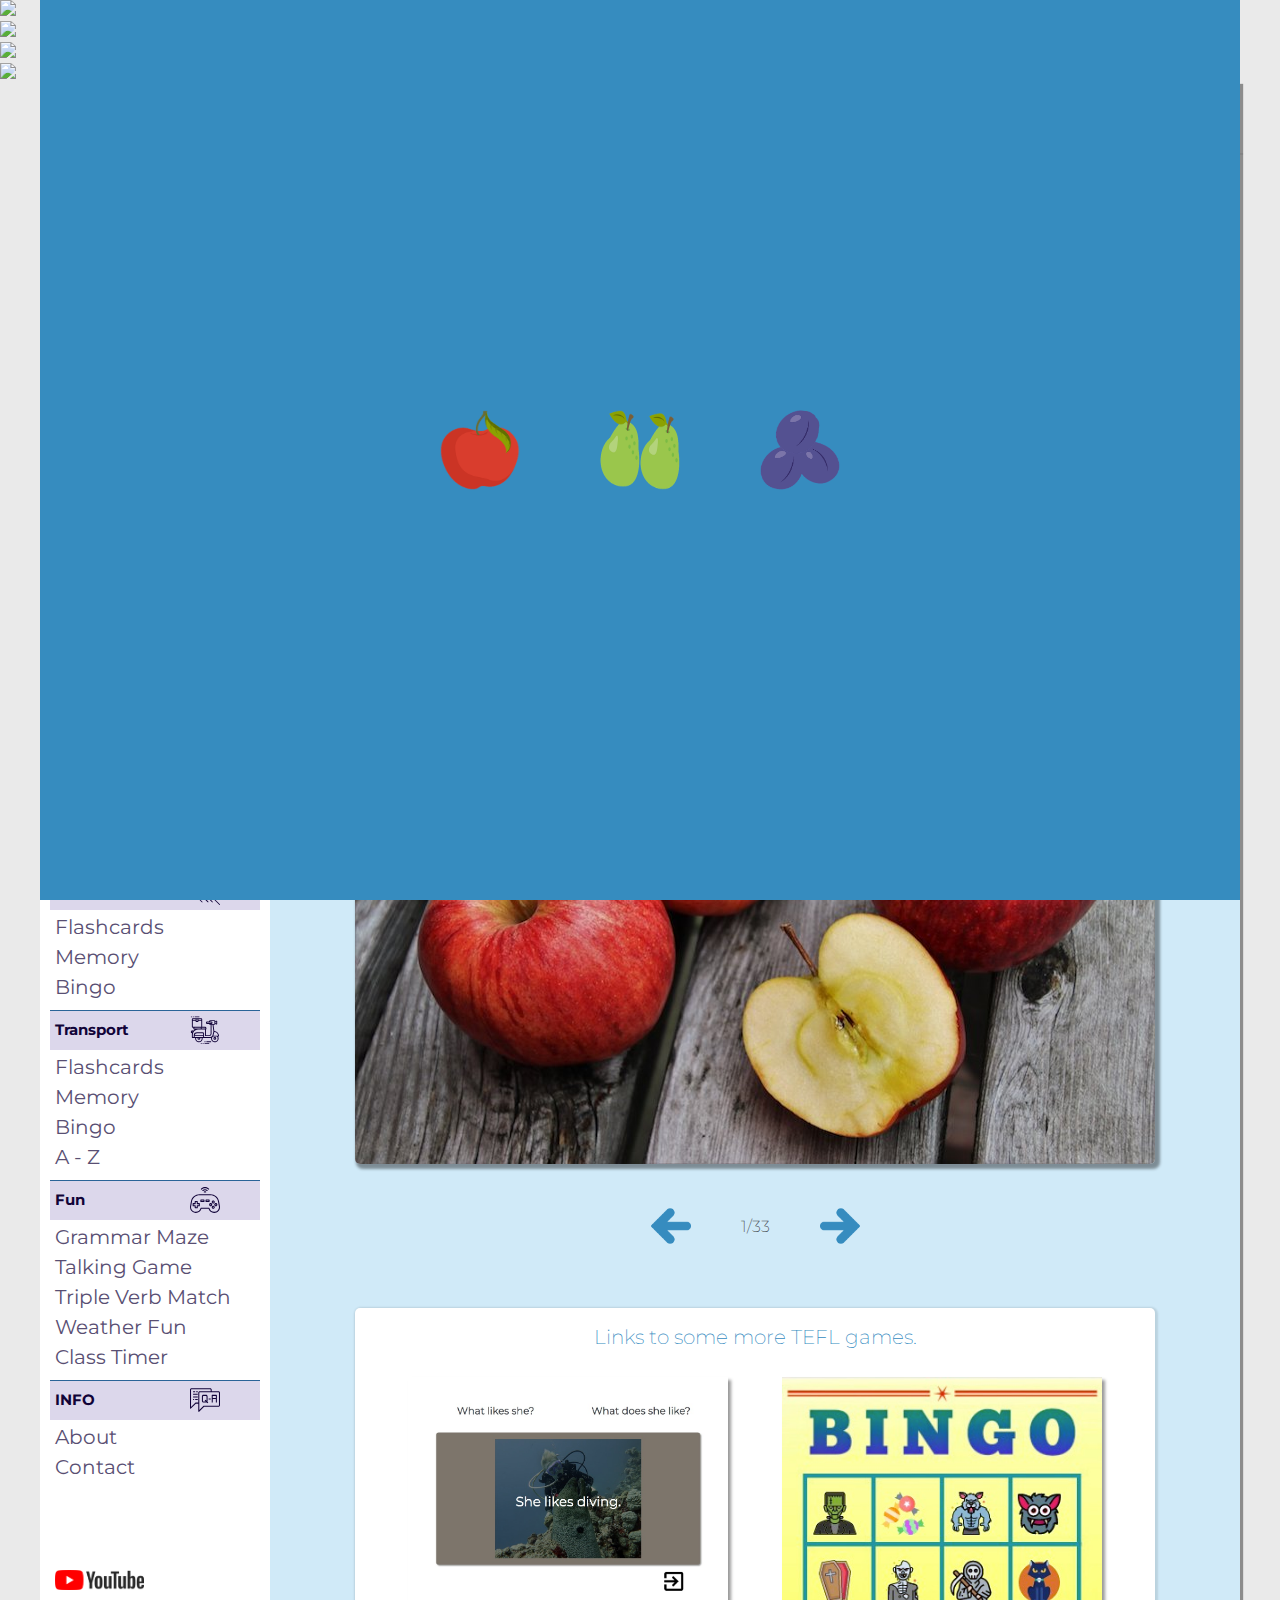
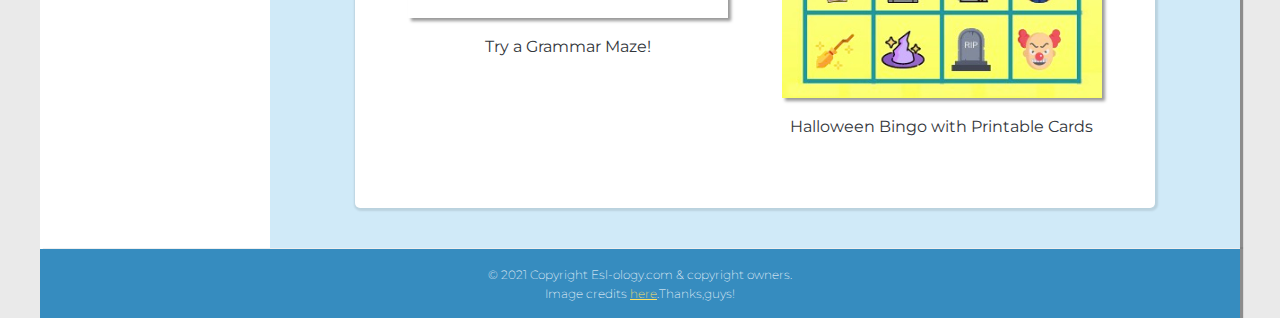
==== commit fada211a: "social linx" ====
--- a/index.html
+++ b/index.html
@@ -1,162 +1,266 @@
 <!DOCTYPE html>
 <html lang="en">
-<head>
-    <meta charset="UTF-8">
-    <meta name="viewport" content="width=device-width, initial-scale=1.0">
-    <meta name="description" content="Fun, free  online food flashcards for learning English vocabulary">
-    <meta name="keywords" content="Food flashcards online">
+  <head>
+    <meta charset="UTF-8" />
+    <meta name="viewport" content="width=device-width, initial-scale=1.0" />
+    <meta
+      name="description"
+      content="Fun, free  online food flashcards for learning English vocabulary"
+    />
+    <meta name="keywords" content="Food flashcards online" />
     <title>Food Flashcards</title>
-    <link rel="icon" type="image/png"
-    href="favicon.png";
-  />
-    <link rel="stylesheet" href="./css/styles.css">
+    <link rel="icon" type="image/png" href="favicon.png" ; />
+    <link rel="stylesheet" href="./css/styles.css" />
+        <link rel="stylesheet" href="css/social.css">
     <script src="csi.min.js"></script>
-</head>
-<body>
-
-  <div class="loader-div" id="loaderDiv" onload = "checkForTop();">
-    <div class="loader-container">
-      <img class="apple ghost" src="img/loader/apple.png" alt=""> 
-      <img class="pears ghost" src="img/loader/pears.png" alt=""> 
-      <img class="plums ghost" src="img/loader/plums.png" alt=""> 
-    </div>
-  </div>
+    <script
+      data-ad-client="ca-pub-6192312197226967"
+      async
+      src="https://pagead2.googlesyndication.com/pagead/js/adsbygoogle.js"
+    ></script>
+  </head>
+  <body>
+
+<div class="social">
+  <div class="social-item">
+      <a href="#" 
+  onclick="
+    window.open(
+      'https://www.facebook.com/sharer/sharer.php?u=https://esl-ology.com/bingo-animals.html', 
+      'facebook-share-dialog', 
+      'width=626,height=436'); 
+    return false;">
+      <img src="img/social/facebook.png">
+      </a>
+  </div>
+  <div class="social-item">
+          <a href="#" 
+  onclick="
+    window.open(
+'https://pinterest.com/pin/create/button/?url=http://esl-ology.com&media=https://esl-ology.com/img/london.png&description=Esl-ology.com%20Free%20fun%20tools%20for%20ESL%20teachers%20and%20students%20to%20use%20online.',
+     'pinterest-share-dialog', 
+      'width=626,height=436'); 
+    return false;">
+  <img src="img/social/pinterest.png">
+          </a>
+  </div>
+  <div class="social-item">
+          <a href="#" 
+  onclick="
+    window.open(
+'https://twitter.com/intent/tweet?url=http://esl-ology.com&text=Esl-ology.com%20Free%20fun%20tools%20for%20ESL%20teachers%20and%20students%20to%20use%20online.',
+     'twitter-share-dialog', 
+      'width=626,height=436'); 
+    return false;">
+  <img src="img/social/twitter.png">
+          </a>
+  </div>
+
+  <div class="social-item">
+      <a href="https://www.youtube.com/channel/UCvl0weUrlWDhQOimqfRmZUA" target="_blank">
+  <img src="img/social/youtube.png"></a>
+  </div>
+</div>
+
+    <div class="loader-div" id="loaderDiv" onload="checkForTop();">
+      <div class="loader-container">
+        <img class="apple ghost" src="img/loader/apple.png" alt="" />
+        <img class="pears ghost" src="img/loader/pears.png" alt="" />
+        <img class="plums ghost" src="img/loader/plums.png" alt="" />
+      </div>
+    </div>
 
     <div class="nav-bar" id="navbar">
-        <a href="index.html" class="nav-bar__logo">
-          <svg class="icon-header nav-bar__logo-img">
-            <use xlink:href="sprite2.svg#Buho" onclick="scrollUp()">
-            </use>
-          </svg>    </a>
-        <h3 class="nav-bar__title">Esl-Ology.Com</h3>
-        <div class="nav-bar__title-page">
-          <span class="nav-bar__title-page-main" id="pageTitle">FOOD FLASHCARDS</span>
+      <a href="index.html" class="nav-bar__logo">
+        <svg class="icon-header nav-bar__logo-img">
+          <use xlink:href="sprite2.svg#Buho" onclick="scrollUp()"></use>
+        </svg>
+      </a>
+      <h3 class="nav-bar__title">Esl-Ology.Com</h3>
+      <div class="nav-bar__title-page">
+        <span class="nav-bar__title-page-main" id="pageTitle"
+          >FOOD FLASHCARDS</span
+        >
       </div>
       <div class="nav-bar__links">
         <a href="index.html" class="nav-bar__link link3">Home</a>
-        <svg viewBox="0 0 100 80" width="40" height="20" onclick="toggler();" id="menu" class="menu">
+        <svg
+          viewBox="0 0 100 80"
+          width="40"
+          height="20"
+          onclick="toggler();"
+          id="menu"
+          class="menu"
+        >
           <rect width="100" height="12"></rect>
           <rect y="30" width="100" height="12"></rect>
           <rect y="60" width="100" height="12"></rect>
-        </svg>     
+        </svg>
       </div>
     </div>
 
     <div id="wrapper" class="wrapper">
-
-          
+      <div class="sense">
+        <script
+          async
+          src="https://pagead2.googlesyndication.com/pagead/js/adsbygoogle.js"
+        ></script>
+        <ins
+          class="adsbygoogle"
+          style="display: block"
+          data-ad-client="ca-pub-6192312197226967"
+          data-ad-slot="3073690633"
+          data-ad-format="auto"
+          data-full-width-responsive="true"
+        ></ins>
+        <script>
+          (adsbygoogle = window.adsbygoogle || []).push({});
+        </script>
+      </div>
+
       <div class="sidebar-container" id="sidebar">
-        <div data-include="sidebar.html">
-        </div>
-      </div>
-
-        <div class="introduction">
-          <div class="introduction__img" onclick="burping();"id="mainpic">
-            <img src="img/pizza/pizza.png" alt="decorative">
-          </div>
-          <div class="introduction__text">
-            <h1>FOOD MOODS</h1>
-            <p>
-            Food is always a subject that can get students talking — likes and dislikes, rules and manners, habits, what you had last Sunday and what you are going to have later. One way of having fun is to go round the class with each student adding to the sentence "I went to a party and I ate..." Students drop out when they cannot remember the list.
-            </p>
-          </div>
-        </div>
-
-    <div class="main">
-      <div id="overlay" class="overlay">
-        <img id="image-art" class="image-art" src="img/apple.jpg" alt="">
-        <div class="after">
-        </div>
+        <div data-include="sidebar.html"></div>
+      </div>
+
+      <div class="introduction">
+        <div class="introduction__img" onclick="burping();" id="mainpic">
+          <img src="img/pizza/pizza.png" alt="decorative" />
+        </div>
+        <div class="introduction__text">
+          <h1>FOOD MOODS</h1>
+          <p>
+            Food is always a subject that can get students talking — likes and
+            dislikes, rules and manners, habits, what you had last Sunday and
+            what you are going to have later. One way of having fun is to go
+            round the class with each student adding to the sentence "I went to
+            a party and I ate..." Students drop out when they cannot remember
+            the list.
+          </p>
+        </div>
+      </div>
+
+      <div class="main">
+        <div id="overlay" class="overlay">
+          <img id="image-art" class="image-art" src="img/apple.jpg" alt="" />
+          <div class="after"></div>
           <p id="image-text" class="image-text">apple</p>
-      </div>
+        </div>
         <div class="buttons">
           <div class="buttons__icon" onclick="goBackwards()">
-            <img class="buttons__icon-img arrow1" src="img/right-arrow.png" alt="">
-          </div>
-            <p class="count" id="count">2/20</p>
+            <img
+              class="buttons__icon-img arrow1"
+              src="img/right-arrow.png"
+              alt=""
+            />
+          </div>
+          <p class="count" id="count">2/20</p>
           <div class="buttons__icon" onclick="goForwards()">
-            <img class="buttons__icon-img arrow2" src="img/right-arrow.png" alt="">
-          </div>
-        </div>
-      </div>
-  
+            <img
+              class="buttons__icon-img arrow2"
+              src="img/right-arrow.png"
+              alt=""
+            />
+          </div>
+        </div>
+      </div>
+
+      <div class="sense-bottom">
+        <script
+          async
+          src="https://pagead2.googlesyndication.com/pagead/js/adsbygoogle.js"
+        ></script>
+        <!-- Vertical ad -->
+        <ins
+          class="adsbygoogle"
+          style="display: block"
+          data-ad-client="ca-pub-6192312197226967"
+          data-ad-slot="3073690633"
+          data-ad-format="auto"
+          data-full-width-responsive="true"
+        ></ins>
+        <script>
+          (adsbygoogle = window.adsbygoogle || []).push({});
+        </script>
+      </div>
 
       <div class="links">
-        <p class="links__text">
-          Links to some more TEFL games.
-        </p>
+        <p class="links__text">Links to some more TEFL games.</p>
         <div class="links__images">
           <div class="links__images-1 figure">
             <a href="questions-maze.html">
-            <img src="img/QuestionsMaze.jpg" alt=""></a>
-              <figcaption>Try a Grammar Maze!</figcaption>
+              <img src="img/QuestionsMaze.jpg" alt=""
+            /></a>
+            <figcaption>Try a Grammar Maze!</figcaption>
           </div>
           <div class="links__images-1 figure">
             <a href="bingo-halloween.html">
-            <img src="img/HalloweenBingoCard.jpg" alt=""></a>
-              <figcaption>Halloween Bingo with Printable Cards</figcaption>
-          </div>
-      </div>
-
-
-    </div>
-</div>
+              <img src="img/HalloweenBingoCard.jpg" alt=""
+            /></a>
+            <figcaption>Halloween Bingo with Printable Cards</figcaption>
+          </div>
+        </div>
+      </div>
+    </div>
     <footer class="footer">
-        <div class="footer__copyright" id="footer">
-          <p>© 2020 Copyright Esl-ology.com & copyright owners.</p>
-          <p>Image credits <a href="food-flashcard-credits.html">here</a>.Thanks,guys!</p>
-        </div>
+      <div class="footer__copyright" id="footer">
+        <p>© 2021 Copyright Esl-ology.com & copyright owners.</p>
+        <p>
+          Image credits
+          <a href="food-flashcard-credits.html">here</a>.Thanks,guys!
+        </p>
+      </div>
     </footer>
 
-  <div class="hidden"><img src="sprite2.svg" style="display: none">
+    <div class="hidden">
+      <img src="sprite2.svg" style="display: none" />
       <script>
-    <!--//--><![CDATA[//><!--
-    var images = new Array();
-      function preload(){
-        for(i=0; i<preload.arguments.length; i++){
-          images[i] = new Image();
-          images[i].src = preload.arguments[i];
+        <!--//--><![CDATA[//><!--
+        var images = new Array();
+        function preload() {
+          for (i = 0; i < preload.arguments.length; i++) {
+            images[i] = new Image();
+            images[i].src = preload.arguments[i];
+          }
         }
-      }
-    preload(
-      "img/apple.jpg",
-    "img/banana.jpg",
-    "img/beans.jpg",
-    "img/bread.jpg",
-    "img/broccoli.jpg",
-    "img/burger.jpg",
-    "img/cabbage.jpg",
-    "img/cake.jpg",
-    "img/carrot.jpg",
-    "img/chicken.jpg",
-    "img/chips.jpg",
-    "img/cucumber.jpg",
-    "img/donut.jpg",
-    "img/egg.jpg",
-    "img/fish.jpg",
-    "img/grape.jpg",
-    "img/honey.jpg",
-    "img/ice-cream.jpg",
-    "img/jam.jpg",
-    "img/kiwi.jpg",
-    "img/lettuce.jpg",
-    "img/lobster.jpg",
-    "img/mushroom.jpg",
-    "img/nut.jpg",
-    "img/onion.jpg",
-    "img/pasta.jpg",
-    "img/pepper.jpg",
-    "img/pizza.jpg",
-    "img/potato.jpg",
-    "img/prawn.jpg",
-    "img/radish.jpg",
-    "img/sausage.jpg",
-    "img/tomato.jpg"
-    )
-      //--><!]]>
-    </script>
-  </div>
-    
+        preload(
+          "img/apple.jpg",
+          "img/banana.jpg",
+          "img/beans.jpg",
+          "img/bread.jpg",
+          "img/broccoli.jpg",
+          "img/burger.jpg",
+          "img/cabbage.jpg",
+          "img/cake.jpg",
+          "img/carrot.jpg",
+          "img/chicken.jpg",
+          "img/chips.jpg",
+          "img/cucumber.jpg",
+          "img/donut.jpg",
+          "img/egg.jpg",
+          "img/fish.jpg",
+          "img/grape.jpg",
+          "img/honey.jpg",
+          "img/ice-cream.jpg",
+          "img/jam.jpg",
+          "img/kiwi.jpg",
+          "img/lettuce.jpg",
+          "img/lobster.jpg",
+          "img/mushroom.jpg",
+          "img/nut.jpg",
+          "img/onion.jpg",
+          "img/pasta.jpg",
+          "img/pepper.jpg",
+          "img/pizza.jpg",
+          "img/potato.jpg",
+          "img/prawn.jpg",
+          "img/radish.jpg",
+          "img/sausage.jpg",
+          "img/tomato.jpg"
+        );
+        //--><!]]>
+      </script>
+    </div>
+
     <script src="/script.js"></script>
-</body>
-</html>+  </body>
+</html>
--- a/css/styles.css
+++ b/css/styles.css
@@ -56,13 +56,31 @@
   line-height: 1.2;
   margin-bottom: 0.7rem; }
 
+.sense {
+  grid-row: 1/2;
+  grid-column: 2/3;
+  width: 100%; }
+  @media only screen and (max-width: 37.5em) {
+    .sense {
+      grid-row: 2/3;
+      grid-column: 1/2; } }
+
+.sense-bottom {
+  grid-row: 4/5;
+  grid-column: 2/3;
+  width: 100%; }
+  @media only screen and (max-width: 37.5em) {
+    .sense-bottom {
+      grid-row: 4/5;
+      grid-column: 1/2; } }
+
 .buttons {
   display: flex;
   align-items: center;
   justify-content: center;
   grid-row: 3/4;
   grid-column: 2/3;
-  width: 60%;
+  width: 100%;
   margin: auto;
   margin-top: 3rem;
   height: 5vw; }
@@ -156,6 +174,10 @@
   .loader-container img {
     height: 20%;
     width: 20%; }
+  @media only screen and (max-width: 37.5em) {
+    .loader-container {
+      width: 360px;
+      height: 360px; } }
 
 .apple {
   animation: vanish 2s ease-in forwards; }
@@ -200,21 +222,21 @@
     margin: 0 5%; } }
 
 .sidebar {
-  grid-row: 1/5;
+  grid-row: 1/7;
   grid-column: 1/2;
   width: 100%;
+  height: 100%;
   display: flex;
   flex-direction: column;
   background-color: #fff;
   padding: 1rem;
-  height: 100%;
   transition: all 0.2s ease-in-out; }
   @media only screen and (max-width: 50em) {
     .sidebar {
       position: absolute;
       width: 100vw;
       z-index: 500;
-      height: auto;
+      height: 100%;
       padding: 3rem; } }
   @media only screen and (max-width: 28em) {
     .sidebar {
@@ -235,7 +257,7 @@
   color: #594f73;
   width: 100%;
   height: 3rem;
-  padding-left: .5rem; }
+  padding-left: 0.5rem; }
 
 .sidebard a:hover {
   background-color: lightgrey; }
@@ -249,7 +271,7 @@
   border-top: 1px solid #2b6498;
   height: 4rem;
   line-height: 1.6;
-  padding-left: .5rem;
+  padding-left: 0.5rem;
   padding-right: 1rem;
   margin-top: 1rem;
   width: 100%;
@@ -309,7 +331,7 @@
   fill: darkgrey; }
 
 .sidebar-container {
-  grid-row: 1/4;
+  grid-row: 1/7;
   grid-column: 1/2;
   height: 100%; }
   @media only screen and (max-width: 50em) {
@@ -318,9 +340,6 @@
 
 .block {
   display: block; }
-
-.sidebar__subtitle:first-of-type {
-  background: #F75F1C; }
 
 .icon {
   margin-right: 3rem; }
@@ -350,7 +369,6 @@
   @media only screen and (max-width: 37.5em) {
     .extra {
       top: 60%;
-      origin: center;
       width: 320px;
       height: 700px; } }
 
@@ -400,7 +418,7 @@
 .icon-base {
   width: 5em;
   height: 5rem;
-  fill: #2B6498; }
+  fill: #2b6498; }
 
 .icon-base:hover {
   fill: darkorange; }
@@ -523,7 +541,7 @@
     fill: #7ebc59; }
 
 .introduction {
-  grid-row: 1/2;
+  grid-row: 2/3;
   grid-column: 2/3;
   width: 800px;
   height: 400px;
@@ -543,10 +561,10 @@
       height: 333px; } }
   @media only screen and (max-width: 37.5em) {
     .introduction {
-      grid-row: 2/3;
+      grid-row: 3/4;
       justify-content: center;
-      width: 400px;
-      height: 400px;
+      width: 360px;
+      height: 600px;
       flex-direction: column; } }
   .introduction a {
     display: inline;
@@ -565,10 +583,6 @@
     cursor: pointer;
     box-shadow: 3px 3px 3px rgba(0, 0, 0, 0.4); }
     @media only screen and (max-width: 62.5em) {
-      .introduction__img {
-        width: 200px;
-        height: 200px; } }
-    @media only screen and (max-width: 37.5em) {
       .introduction__img {
         width: 150px;
         height: 150px; } }
@@ -608,7 +622,7 @@
   align-items: center;
   background-color: #d0eaf8;
   margin: 0 auto;
-  grid-template-rows: auto auto auto;
+  grid-template-rows: auto auto auto auto auto;
   grid-template-columns: 23rem 1fr; }
   @media only screen and (max-width: 75em) {
     .wrapper {
@@ -624,7 +638,7 @@
       width: 100vw; } }
 
 .main {
-  grid-row: 2/3;
+  grid-row: 3/4;
   grid-column: 2/3;
   align-self: start;
   justify-self: center;
@@ -679,7 +693,7 @@
   left: 50%;
   transform: translateX(-50%);
   display: none;
-  transition: all .2s ease;
+  transition: all 0.2s ease;
   z-index: 2000; }
 
 .overlay:hover .image-text {
@@ -696,24 +710,24 @@
 
 @media only screen and (max-width: 50em) {
   .overlay {
-    width: 600px;
-    height: 400px; }
-  .image-text {
-    width: 300;
-    height: 150;
-    font-size: 8rem; } }
-
-@media only screen and (max-width: 37.5em) {
-  .overlay {
-    width: 400px;
-    height: 250px; }
+    width: 500px;
+    height: 310px; }
   .image-text {
     width: 300;
     height: 150;
     font-size: 6rem; } }
 
+@media only screen and (max-width: 37.5em) {
+  .overlay {
+    width: 360px;
+    height: 225px; }
+  .image-text {
+    width: 300;
+    height: 150;
+    font-size: 6rem; } }
+
 .links {
-  grid-row: 3/4;
+  grid-row: 5/6;
   grid-column: 2/3;
   width: 800px;
   height: 500px;
@@ -732,10 +746,14 @@
     .links {
       width: 600px;
       height: 400px; } }
+  @media only screen and (max-width: 50em) {
+    .links {
+      width: 400px;
+      height: 250px; } }
   @media only screen and (max-width: 37.5em) {
     .links {
       justify-content: center;
-      width: 400px;
+      width: 360px;
       height: 300px; } }
   .links__text {
     margin-bottom: 3rem;
